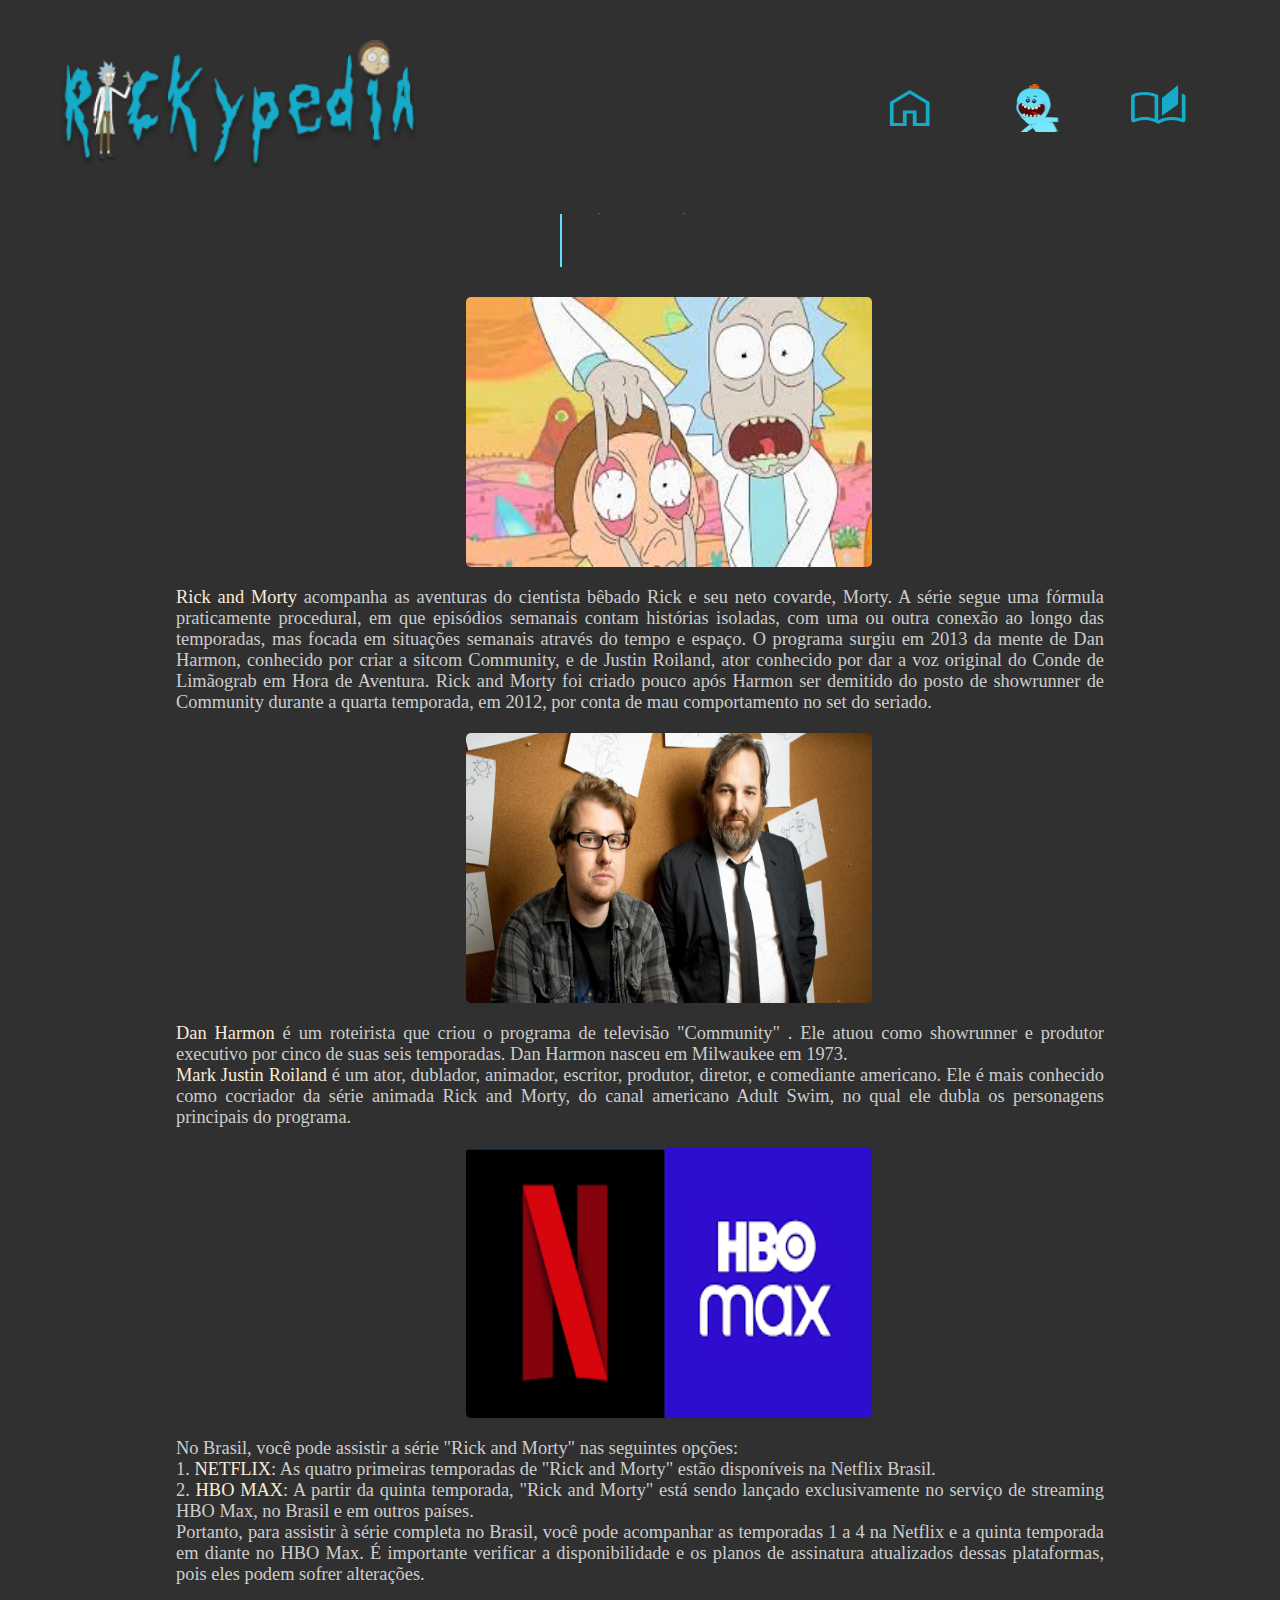
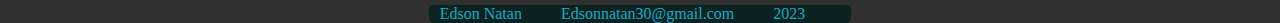
==== Páginas/history.html @ ae8f0195 "NovoProjeto" ====
<body>
    <!DOCTYPE html>
<html lang="pt-br">
<head>
    <meta charset="UTF-8">
    <meta http-equiv="X-UA-Compatible" content="IE=edge">
    <meta name="viewport" content="width=device-width, initial-scale=1.0">
    <title>History</title>
    <link rel="shortcut icon" href="../Imagens/Rick-And-Morty.ico" type="image/x-icon">
    <link rel="stylesheet" href="../Style/history.css">
</head>
<body>
    <header>
        <picture id="logo">
            <img src="../Imagens/Logo.png" alt="Logotipo" id="logotipo">
        </picture>

        <nav id="menu">
            <ul type="none">
                <li><a href="../Index.html">
                    <img src="../Imagens/Home.svg" alt="Home" class="item">
                </a></li>
                <li><a href="../Páginas/personagens.html">
                    <img src="../Imagens/Personagens.svg" alt="Personagens" class="item">
                </a></li>
                <li><a href="../Páginas/history.html">
                    <img src="../Imagens/History.svg" alt="História" class="item">
                </a></li>
            </ul>
        </nav>
    </header>

    <main>
        <article>
            <section>
                <h1>História</h1>
                <picture><img src="../Imagens/Fundo de Imagem.jpg" alt="" class="img"></picture>
                <p>
                    <span>Rick and Morty</span> acompanha as aventuras do cientista bêbado Rick e seu neto covarde, Morty. A série segue uma fórmula praticamente procedural, em que episódios semanais contam histórias isoladas, com uma ou outra conexão ao longo das temporadas, mas focada em situações semanais através do tempo e espaço.
                    O programa surgiu em 2013 da mente de Dan Harmon, conhecido por criar a sitcom Community, e de Justin Roiland, ator conhecido por dar a voz original do Conde de Limãograb em Hora de Aventura. Rick and Morty foi criado pouco após Harmon ser demitido do posto de showrunner de Community durante a quarta temporada, em 2012, por conta de mau comportamento no set do seriado.
                </p>
                
                <picture><img src="../Imagens/Criadores.webp" alt="" class="img"></picture>
                <p>
                    <span>Dan Harmon</span> é um roteirista que criou o programa de televisão "Community" . Ele atuou como showrunner e produtor executivo por cinco de suas seis temporadas. Dan Harmon nasceu em Milwaukee em 1973. <br>
                    <span>Mark Justin Roiland</span> é um ator, dublador, animador, escritor, produtor, diretor, e comediante americano. Ele é mais conhecido como cocriador da série animada Rick and Morty, do canal americano Adult Swim, no qual ele dubla os personagens principais do programa.
                </p>
                
                <picture><img src="../Imagens/hbo.jpg" alt="" class="img"></picture>
                <p>No Brasil, você pode assistir a série "Rick and Morty" nas seguintes opções:
                    <br>
                    1. <span>NETFLIX</span>: As quatro primeiras temporadas de "Rick and Morty" estão disponíveis na Netflix Brasil.
                    <br>
                    2. <span>HBO MAX</span>: A partir da quinta temporada, "Rick and Morty" está sendo lançado exclusivamente no serviço de streaming HBO Max, no Brasil e em outros países.
                    <br>
                    Portanto, para assistir à série completa no Brasil, você pode acompanhar as temporadas 1 a 4 na Netflix e a quinta temporada em diante no HBO Max. É importante verificar a disponibilidade e os planos de assinatura atualizados dessas plataformas, pois eles podem sofrer alterações.
                </p>
            </section>
        </article>
    </main>

    <footer>
        <p>Edson Natan</p>
        <p>Edsonnatan30@gmail.com</p>
        <p>2023</p>
    </footer>
</body>
</html>
---- Style/history.css ----
@charset "utf-8";

@font-face {
    font-family: 'get_schwifty';
    src: url(/Fontes/Rick-and-Morty-Font/get_schwifty.ttf) format('truetype');
}

*{
    margin: 0px;
    padding: 0px;
    color: antiquewhite;
}

:root{
    --cor01: #303030;
    --cor02: #16ACC9;
    --cor03: #60D3ED;
    --cor04: #09665D;
    --cor05: #0C2220;
    --cor06: #6FD8ED;
    --cor07: #63DEFA;
    --cor08: #CDCDCD;
    --fonteNova: 'get_schwifty';
}

body{
    background-color: #303030;
}

header{
    margin: 40px 60px 0px 60px;
}

#logotipo{
    max-width: 360px;
    width: 50%;
}

#menu{
    max-width: 400px;
    width: 50%;
    height: 62px;
    float: right;
    margin-top: 44px;
}

li{
    display: inline-block;
    width: 30%;
}

.item{
    float: right;
    width: 50%;
}

article{
    margin: 40px 60px 0px 60px;
    height: inherit;
}

h1{
    margin: auto    ;
    text-align: center;
    font-family: var(--fonteNova);
    font-size: 2.3em;
    margin-bottom: 30px;
    color: var(--cor07);
    text-shadow: 3px 3px 3px var(--cor04);
    position: relative;
    width: 160px;
}

h1::after{
    content: "";
    position: absolute;
    width: 100%;
    height: 100%;
    left: 0;
    border-left: 2px solid var(--cor07);
    background: #303030;
    animation: typing 1.8s steps(10) infinite;
}

@keyframes typing {
    100%{
        left: 100%;
        margin: 0 -35px 0px 35px;
    }
}

picture{
    width: 100%;
    height: 300px;
}

.img{
    width: 35%;
    height: 30%;
    margin-left: 35%;
    border-radius: 5px;
    box-shadow: 2px 2px 3px var(--cor01);
}

section > p{
    font-size: 1.15em;
    text-align: justify;
    width: 80%;
    margin: 20px auto 20px auto;
    color: var(--cor08);
}

footer{
    background-color: #0C2220;
    margin: auto;
    width: 33%;
    height: auto;
    text-align: center;
    border-radius: 5px;
    margin-top: 5px;
}

footer > p{
    display: inline-block;
    padding-right: 35px;
    color: var(--cor02);
    font-size: 1em;
    
}
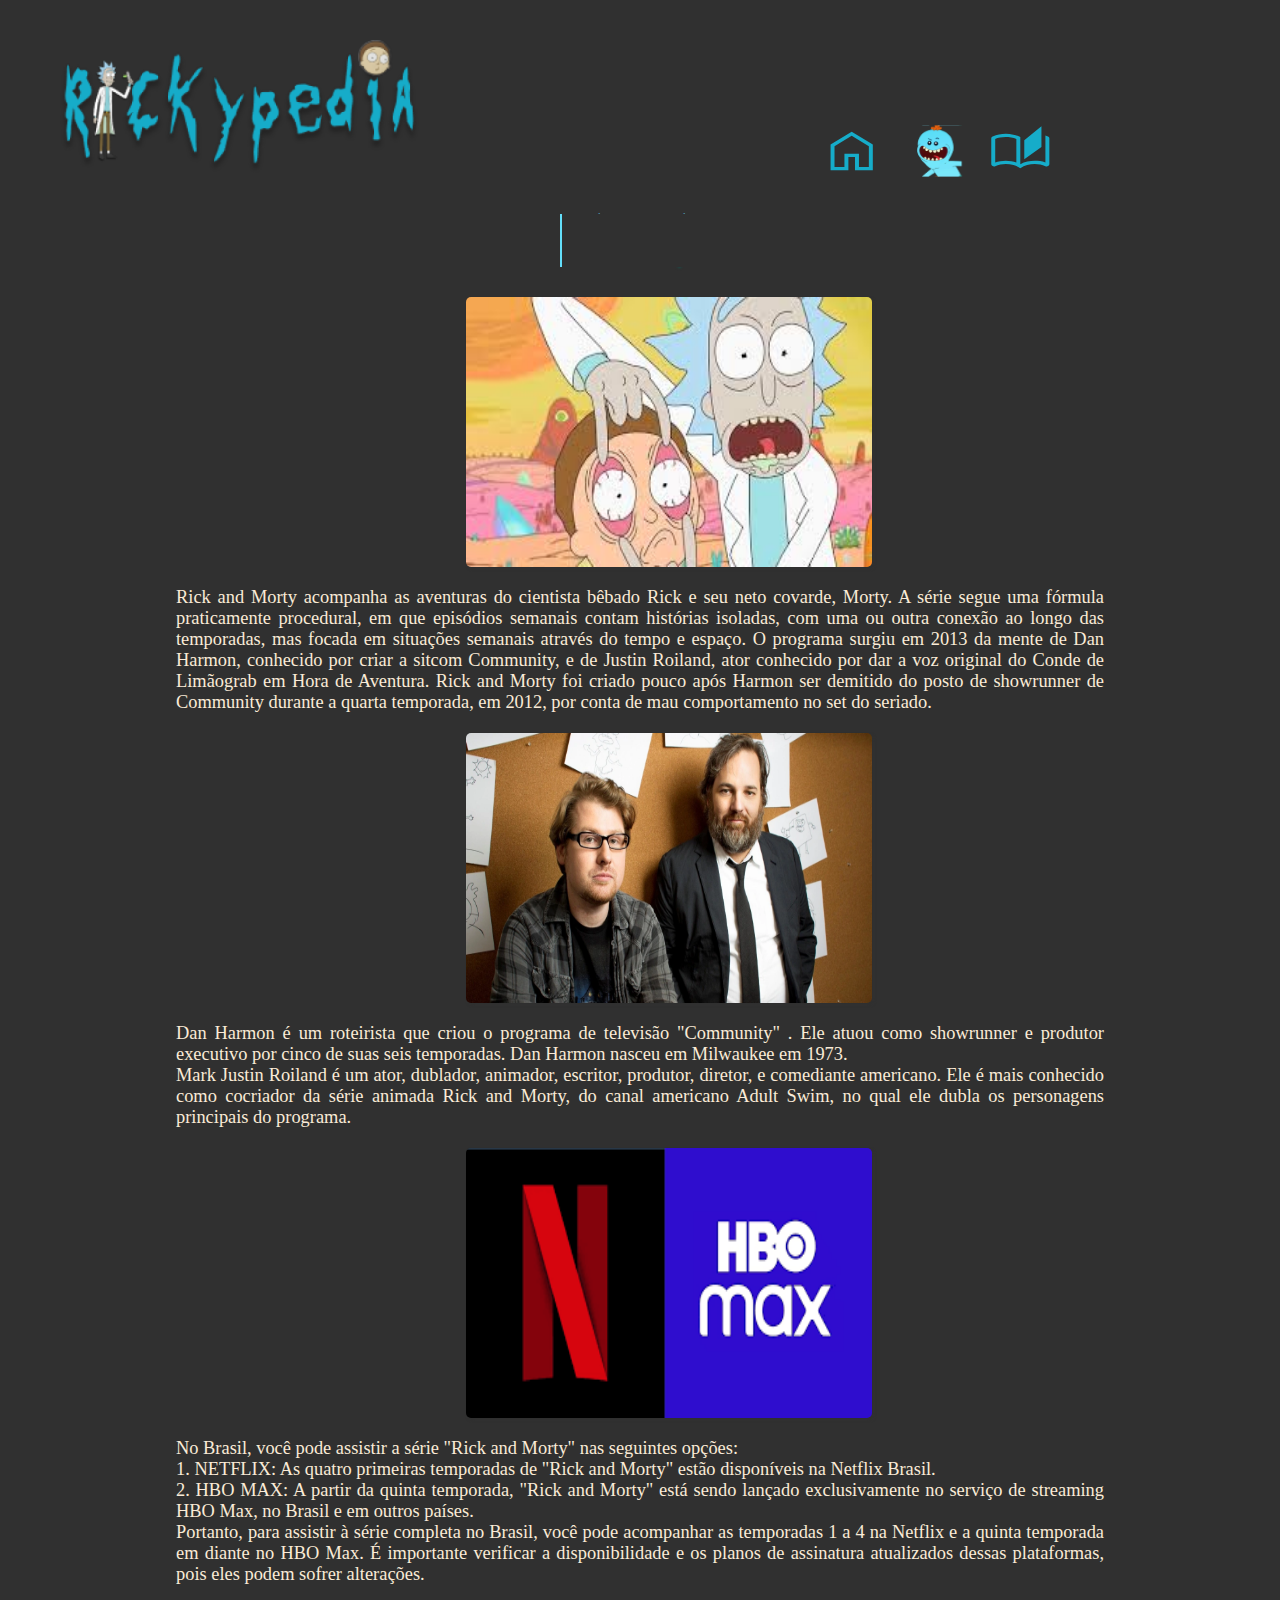
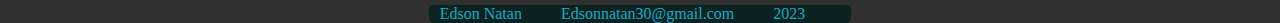
==== commit 9ef06ccd: "att" ====
--- a/Páginas/history.html
+++ b/Páginas/history.html
@@ -17,14 +17,17 @@
 
         <nav id="menu">
             <ul type="none">
-                <li><a href="../Index.html">
+                <li id="principal" class="lista"><a href="../Index.html">
                     <img src="../Imagens/Home.svg" alt="Home" class="item">
+                    <p class="home">Home</p>
                 </a></li>
-                <li><a href="../Páginas/personagens.html">
+                <li id="caracteres" class="lista"><a href="../Páginas/personagens.html">
                     <img src="../Imagens/Personagens.svg" alt="Personagens" class="item">
+                    <p class="home">Personagens</p>               
                 </a></li>
-                <li><a href="../Páginas/history.html">
-                    <img src="../Imagens/History.svg" alt="História" class="item">
+                <li id="history" class="lista"><a href="../Páginas/history.html">
+                    <img src="../Imagens/History.svg" alt="História" class="item">               
+                    <p class="home">História</p>               
                 </a></li>
             </ul>
         </nav>
--- a/Style/history.css
+++ b/Style/history.css
@@ -19,7 +19,6 @@
     --cor05: #0C2220;
     --cor06: #6FD8ED;
     --cor07: #63DEFA;
-    --cor08: #CDCDCD;
     --fonteNova: 'get_schwifty';
 }
 
@@ -38,20 +37,46 @@
 
 #menu{
     max-width: 400px;
-    width: 50%;
+    width: 40%;
     height: 62px;
     float: right;
-    margin-top: 44px;
+    margin-top: 55px;
+    margin-left: 5px;
 }
 
 li{
     display: inline-block;
-    width: 30%;
+    width: 20%;
+    height: 90px;
+}
+
+
+li:hover .home{
+    display: block;
+    color: var(--cor03);
+}
+
+a{
+    text-decoration: none;
 }
 
 .item{
-    float: right;
-    width: 50%;
+    position: relative;
+    margin: auto;
+    width: 80%;
+    height: 80%;
+    min-width: 50px;
+    padding-top: 20px;
+}
+
+.home{
+    text-align: center;
+    margin: auto;
+    font-size: 1.1em;
+    position: absolute;
+    height: 10px;
+    color: #303030;
+    display: none;
 }
 
 article{
